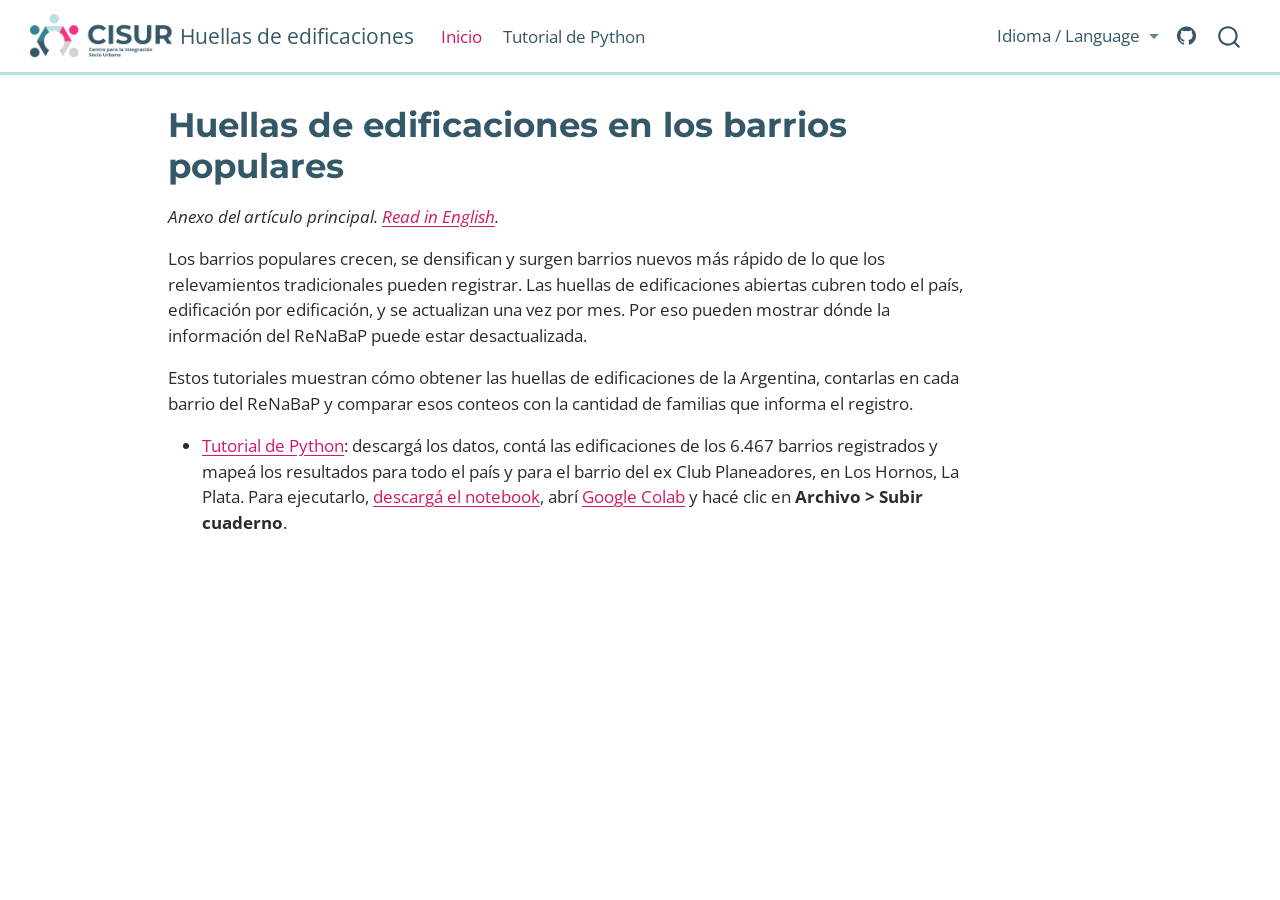
==== docs/index.html @ b21a4eb8 "Sitio de Quarto y tutoriales de huellas de edificaciones Anexo de CISUR sobre huellas de edificacion" ====
<!DOCTYPE html>
<html xmlns="http://www.w3.org/1999/xhtml" lang="es" xml:lang="es"><head>

<meta charset="utf-8">
<meta name="generator" content="quarto-1.11.9">

<meta name="viewport" content="width=device-width, initial-scale=1.0, user-scalable=yes">


<title>Huellas de edificaciones en los barrios populares – Huellas de edificaciones</title>
<style>
/* Default styles provided by pandoc.
** See https://pandoc.org/MANUAL.html#variables-for-html for config info.
*/
span.smallcaps{font-variant: small-caps;}
div.columns{display: flex; gap: 1.5em;}
div.column{flex: auto;}
@media screen {
div.columns{gap: min(4vw, 1.5em);}
div.column{overflow-x: auto;}
}
div.hanging-indent{margin-left: 1.5em; text-indent: -1.5em;}
ul.task-list{list-style: none;}
ul.task-list li input[type="checkbox"] {
  width: 0.8em;
  margin: 0 0.8em 0.2em -1em; /* quarto-specific, see https://github.com/quarto-dev/quarto-cli/issues/4556 */ 
  vertical-align: middle;
}
</style>


<script src="site_libs/quarto-nav/quarto-nav.js"></script>
<script src="site_libs/quarto-nav/headroom.min.js"></script>
<script src="site_libs/clipboard/clipboard.min.js"></script>
<script src="site_libs/quarto-search/autocomplete.umd.js"></script>
<script src="site_libs/quarto-search/fuse.min.js"></script>
<script src="site_libs/quarto-search/quarto-search.js"></script>
<meta name="quarto:offset" content="./">
<link href="./images/cisur_icon.png" rel="icon" type="image/png">
<script src="site_libs/quarto-html/quarto.js" type="module"></script>
<script src="site_libs/quarto-html/tabsets/tabsets.js" type="module"></script>
<script src="site_libs/quarto-html/scrollable-regions/scrollable-regions.js" type="module"></script>
<script src="site_libs/quarto-html/popper.min.js"></script>
<script src="site_libs/quarto-html/tippy.umd.min.js"></script>
<script src="site_libs/quarto-html/anchor.min.js"></script>
<link href="site_libs/quarto-html/tippy.css" rel="stylesheet">
<link href="site_libs/quarto-html/quarto-syntax-highlighting-63b5708e65d6cd79cd7618c58d0c21e7.css" rel="stylesheet" class="quarto-color-scheme" id="quarto-text-highlighting-styles">
<link href="site_libs/quarto-html/quarto-syntax-highlighting-dark-447e42e69aaa9833c0ba1b986f430b20.css" rel="stylesheet" class="quarto-color-scheme quarto-color-alternate" id="quarto-text-highlighting-styles">
<link href="site_libs/quarto-html/quarto-syntax-highlighting-63b5708e65d6cd79cd7618c58d0c21e7.css" rel="stylesheet" class="quarto-color-scheme-extra" id="quarto-text-highlighting-styles">
<script src="site_libs/bootstrap/bootstrap.min.js"></script>
<link href="site_libs/bootstrap/bootstrap-icons.css" rel="stylesheet">
<link href="site_libs/bootstrap/bootstrap-0324e0d6f0144588dc08e59ac7c37b98.min.css" rel="stylesheet" append-hash="true" class="quarto-color-scheme" id="quarto-bootstrap" data-mode="light">
<link href="site_libs/bootstrap/bootstrap-dark-6e7bf257061edb50d8eca5d90745fdfb.min.css" rel="stylesheet" append-hash="true" class="quarto-color-scheme quarto-color-alternate" id="quarto-bootstrap" data-mode="light">
<link href="site_libs/bootstrap/bootstrap-0324e0d6f0144588dc08e59ac7c37b98.min.css" rel="stylesheet" append-hash="true" class="quarto-color-scheme-extra" id="quarto-bootstrap" data-mode="light">
<script id="quarto-search-options" type="application/json">{
  "location": "navbar",
  "copy-button": false,
  "collapse-after": 3,
  "panel-placement": "end",
  "type": "overlay",
  "limit": 50,
  "keyboard-shortcut": [
    "f",
    "/",
    "s"
  ],
  "show-item-context": false,
  "language": {
    "search-no-results-text": "No se han encontrado resultados",
    "search-matching-documents-text": "documentos encontrados",
    "search-copy-link-title": "Copiar el enlace en la búsqueda",
    "search-hide-matches-text": "Ocultar resultados adicionales",
    "search-more-match-text": "resultado adicional en este documento",
    "search-more-matches-text": "resultados adicionales en este documento",
    "search-clear-button-title": "Borrar",
    "search-text-placeholder": "",
    "search-detached-cancel-button-title": "Cancelar",
    "search-submit-button-title": "Enviar",
    "search-label": "Buscar"
  }
}</script>


</head>

<body class="nav-fixed quarto-light"><a id="quarto-skip-link" class="visually-hidden-focusable" href="#quarto-document-content">Saltar al contenido principal</a>

<div id="quarto-search-results"></div>
  <header id="quarto-header" class="headroom fixed-top">
    <nav class="navbar navbar-expand-lg " data-bs-theme="dark" aria-label="Sitio web">
      <div class="navbar-container container-fluid">
      <div class="navbar-brand-container mx-auto">
    <a href="./index.html" class="navbar-brand navbar-brand-logo">
    <img src="./images/cisur_logo.png" alt="CISUR, Centro para la Integración Socio Urbana" class="navbar-logo light-content">
    <img src="./images/cisur_logo.png" alt="CISUR, Centro para la Integración Socio Urbana" class="navbar-logo dark-content">
    </a>
    <a class="navbar-brand" href="./index.html">
    <span class="navbar-title">Huellas de edificaciones</span>
    </a>
  </div>
          <button class="navbar-toggler" type="button" data-bs-toggle="collapse" data-bs-target="#navbarCollapse" aria-controls="navbarCollapse" aria-expanded="false" aria-label="Navegación de palanca" onclick="if (window.quartoToggleHeadroom) { window.quartoToggleHeadroom(); }">
  <span class="navbar-toggler-icon"></span>
</button>
          <div class="collapse navbar-collapse" id="navbarCollapse">
            <ul class="navbar-nav navbar-nav-scroll me-auto">
  <li class="nav-item">
    <a class="nav-link active" href="./index.html" aria-current="page"> 
<span class="menu-text">Inicio</span></a>
  </li>  
  <li class="nav-item">
    <a class="nav-link" href="./tutorial_python_es.html"> 
<span class="menu-text">Tutorial de Python</span></a>
  </li>  
</ul>
            <ul class="navbar-nav navbar-nav-scroll ms-auto">
  <li class="nav-item dropdown ">
    <a class="nav-link dropdown-toggle" href="#" id="nav-menu-idioma--language" role="link" data-bs-toggle="dropdown" aria-expanded="false">
 <span class="menu-text">Idioma / Language</span>
    </a>
    <ul class="dropdown-menu dropdown-menu-end" aria-labelledby="nav-menu-idioma--language">    
        <li>
    <a class="dropdown-item" href="./index.html">
 <span class="dropdown-text">Español</span></a>
  </li>  
        <li>
    <a class="dropdown-item" href="./index_en.html">
 <span class="dropdown-text">English</span></a>
  </li>  
    </ul>
  </li>
  <li class="nav-item compact">
    <a class="nav-link" href="https://github.com/nlebovits/huellas-barrios-populares"> <i class="bi bi-github" role="img" aria-label="GitHub">
</i> 
<span class="menu-text"></span></a>
  </li>  
</ul>
          </div> <!-- /navcollapse -->
            <div class="quarto-navbar-tools">
</div>
            <div id="quarto-search" class="" title="Buscar"></div>
      </div> <!-- /container-fluid -->
    </nav>
</header>
<!-- content -->
<div id="quarto-content" class="quarto-container page-columns page-rows-contents page-layout-article page-navbar">
<!-- sidebar -->
<!-- margin-sidebar -->
    <div id="quarto-margin-sidebar" class="sidebar margin-sidebar zindex-bottom">
        
    </div>
<!-- main -->
<main class="content" id="quarto-document-content" tabindex="-1">

<header id="title-block-header" class="quarto-title-block default">
<div class="quarto-title">
<h1 class="title">Huellas de edificaciones en los barrios populares</h1>
</div>



<div class="quarto-title-meta">

    
  
    
  </div>
  


</header>


<p><em>Anexo del artículo principal. <a href="./index_en.html">Read in English</a>.</em></p>
<p>Los barrios populares crecen, se densifican y surgen barrios nuevos más rápido de lo que los relevamientos tradicionales pueden registrar. Las huellas de edificaciones abiertas cubren todo el país, edificación por edificación, y se actualizan una vez por mes. Por eso pueden mostrar dónde la información del ReNaBaP puede estar desactualizada.</p>
<p>Estos tutoriales muestran cómo obtener las huellas de edificaciones de la Argentina, contarlas en cada barrio del ReNaBaP y comparar esos conteos con la cantidad de familias que informa el registro.</p>
<ul>
<li><a href="./tutorial_python_es.html">Tutorial de Python</a>: descargá los datos, contá las edificaciones de los 6.467 barrios registrados y mapeá los resultados para todo el país y para el barrio del ex Club Planeadores, en Los Hornos, La Plata. Para ejecutarlo, <a href="./tutorial_python_es.ipynb" download="tutorial_python_es.ipynb">descargá el notebook</a>, abrí <a href="https://colab.research.google.com/">Google Colab</a> y hacé clic en <strong>Archivo &gt; Subir cuaderno</strong>.</li>
</ul>



</main> <!-- /main -->
<script id="quarto-html-after-body" type="application/javascript">
  window.document.addEventListener("DOMContentLoaded", function (event) {
    const icon = "";
    const anchorJS = new window.AnchorJS();
    anchorJS.options = {
      placement: 'right',
      icon: icon
    };
    anchorJS.add('.anchored');
    const isCodeAnnotation = (el) => {
      for (const clz of el.classList) {
        if (clz.startsWith('code-annotation-')) {                     
          return true;
        }
      }
      return false;
    }
    const onCopySuccess = function(e) {
      // button target
      const button = e.trigger;
      // don't keep focus
      button.blur();
      // flash "checked"
      button.classList.add('code-copy-button-checked');
      var currentTitle = button.getAttribute("title");
      button.setAttribute("title", "Copiado");
      let tooltip;
      if (window.bootstrap) {
        button.setAttribute("data-bs-toggle", "tooltip");
        button.setAttribute("data-bs-placement", "left");
        button.setAttribute("data-bs-title", "Copiado");
        tooltip = new bootstrap.Tooltip(button, 
          { trigger: "manual", 
            customClass: "code-copy-button-tooltip",
            offset: [0, -8]});
        tooltip.show();    
      }
      setTimeout(function() {
        if (tooltip) {
          tooltip.hide();
          button.removeAttribute("data-bs-title");
          button.removeAttribute("data-bs-toggle");
          button.removeAttribute("data-bs-placement");
        }
        button.setAttribute("title", currentTitle);
        button.classList.remove('code-copy-button-checked');
      }, 1000);
      // clear code selection
      e.clearSelection();
    }
    const getTextToCopy = function(trigger) {
      const outerScaffold = trigger.parentElement.cloneNode(true);
      const codeEl = outerScaffold.querySelector('code');
      for (const childEl of codeEl.children) {
        if (isCodeAnnotation(childEl)) {
          childEl.remove();
        }
      }
      return codeEl.innerText;
    }
    const clipboard = new window.ClipboardJS('.code-copy-button:not([data-in-quarto-modal])', {
      text: getTextToCopy
    });
    clipboard.on('success', onCopySuccess);
    if (window.document.getElementById('quarto-embedded-source-code-modal')) {
      const clipboardModal = new window.ClipboardJS('.code-copy-button[data-in-quarto-modal]', {
        text: getTextToCopy,
        container: window.document.getElementById('quarto-embedded-source-code-modal')
      });
      clipboardModal.on('success', onCopySuccess);
    }
      var localhostRegex = new RegExp(/^(?:http|https):\/\/localhost\:?[0-9]*\//);
      var mailtoRegex = new RegExp(/^mailto:/);
        var filterRegex = new RegExp("https:\/\/nlebovits\.github\.io\/huellas-barrios-populares\/");
      var isInternal = (href) => {
          return filterRegex.test(href) || localhostRegex.test(href) || mailtoRegex.test(href);
      }
      // Inspect non-navigation links and adorn them if external
      window.quartoDecorateExternalLinks = function (root) {
     var links = (root || window.document).querySelectorAll('a[href]:not(.nav-link):not(.navbar-brand):not(.toc-action):not(.sidebar-link):not(.sidebar-item-toggle):not(.pagination-link):not(.no-external):not([aria-hidden]):not(.dropdown-item):not(.quarto-navigation-tool):not(.about-link)');
      for (var i=0; i<links.length; i++) {
        const link = links[i];
        if (!isInternal(link.href)) {
          // undo the damage that might have been done by quarto-nav.js in the case of
          // links that we want to consider external
          if (link.dataset.originalHref !== undefined) {
            link.href = link.dataset.originalHref;
          }
          if (!link.classList.contains('no-external-icon')) {
          }
        }
      }
      };
      window.quartoDecorateExternalLinks(window.document);
    // Esc closes the popup (WCAG 1.4.13) and focus leaving both trigger and
    // popup closes it (WCAG 2.4.11); tippy handles neither for interactive popups.
    const hideOnEscAndFocusOut = {
      name: 'hideOnEscAndFocusOut',
      defaultValue: true,
      fn(instance) {
        const dismiss = () => {
          // A show scheduled by the trigger delay would otherwise reopen it
          instance.clearDelayTimeouts();
          instance.hide();
        };
        const onKeyDown = (event) => {
          if (event.key !== 'Escape') {
            return;
          }
          // Keep Esc from also reaching page handlers (e.g. reveal.js overview),
          // except an open reveal.js slide menu, which Esc should close too.
          // The menu handles keys only when its keyboard option is on.
          const menuHandlesEsc = window.Reveal?.getPlugin?.('menu')?.isOpen() &&
            window.Reveal.getConfig().menu?.keyboard !== false;
          if (!menuHandlesEsc) {
            event.stopPropagation();
          }
          if (instance.popper.contains(window.document.activeElement)) {
            // Disabled while refocusing so the focus trigger does not reopen it
            instance.disable();
            instance.reference.focus();
            instance.enable();
          }
          dismiss();
        };
        const onFocusOut = (event) => {
          const target = event.relatedTarget;
          if (target && !instance.reference.contains(target) &&
              !instance.popper.contains(target)) {
            dismiss();
          }
        };
        // On the trigger too: a click trigger (code-annotations: select) has no
        // blur handling. Attached for the instance's lifetime so leaving the
        // trigger also cancels a show still pending on the trigger delay.
        instance.reference.addEventListener('focusout', onFocusOut);
        return {
          onShow() {
            window.document.addEventListener('keydown', onKeyDown, true);
            instance.popper.addEventListener('focusout', onFocusOut);
          },
          onHide() {
            window.document.removeEventListener('keydown', onKeyDown, true);
            instance.popper.removeEventListener('focusout', onFocusOut);
          },
          onDestroy() {
            instance.reference.removeEventListener('focusout', onFocusOut);
          },
        };
      },
    };
    function tippyHover(el, contentFn, onTriggerFn, onUntriggerFn) {
      const config = {
        allowHTML: true,
        maxWidth: 500,
        delay: 100,
        arrow: false,
        appendTo: function(el) {
            return el.parentElement;
        },
        interactive: true,
        interactiveBorder: 10,
        theme: 'quarto',
        placement: 'bottom-start',
        plugins: [hideOnEscAndFocusOut],
      };
      if (contentFn) {
        config.content = contentFn;
      }
      if (onTriggerFn) {
        config.onTrigger = onTriggerFn;
      }
      if (onUntriggerFn) {
        config.onUntrigger = onUntriggerFn;
      }
      window.tippy(el, config); 
    }
    const noterefs = window.document.querySelectorAll('a[role="doc-noteref"]');
    for (var i=0; i<noterefs.length; i++) {
      const ref = noterefs[i];
      tippyHover(ref, function() {
        // use id or data attribute instead here
        let href = ref.getAttribute('data-footnote-href') || ref.getAttribute('href');
        try { href = new URL(href).hash; } catch {}
        const id = href.replace(/^#\/?/, "");
        const note = window.document.getElementById(id);
        if (note) {
          return note.innerHTML;
        } else {
          return "";
        }
      });
    }
    const xrefs = window.document.querySelectorAll('a.quarto-xref');
    const processXRef = (id, note) => {
      // Strip column container classes
      const stripColumnClz = (el) => {
        el.classList.remove("page-full", "page-columns");
        if (el.children) {
          for (const child of el.children) {
            stripColumnClz(child);
          }
        }
      }
      stripColumnClz(note)
      if (id === null || id.startsWith('sec-')) {
        // Special case sections, only their first couple elements
        const container = document.createElement("div");
        if (note.children && note.children.length > 2) {
          container.appendChild(note.children[0].cloneNode(true));
          for (let i = 1; i < note.children.length; i++) {
            const child = note.children[i];
            if (child.tagName === "P" && child.innerText === "") {
              continue;
            } else {
              container.appendChild(child.cloneNode(true));
              break;
            }
          }
          if (window.Quarto?.typesetMath) {
            window.Quarto.typesetMath(container);
          }
          return container.innerHTML
        } else {
          if (window.Quarto?.typesetMath) {
            window.Quarto.typesetMath(note);
          }
          return note.innerHTML;
        }
      } else {
        // Remove any anchor links if they are present
        const anchorLink = note.querySelector('a.anchorjs-link');
        if (anchorLink) {
          anchorLink.remove();
        }
        if (window.Quarto?.typesetMath) {
          window.Quarto.typesetMath(note);
        }
        if (note.classList.contains("callout")) {
          return note.outerHTML;
        } else {
          return note.innerHTML;
        }
      }
    }
    for (var i=0; i<xrefs.length; i++) {
      const xref = xrefs[i];
      tippyHover(xref, undefined, function(instance) {
        instance.disable();
        let url = xref.getAttribute('href');
        let hash = undefined; 
        if (url.startsWith('#')) {
          hash = url;
        } else {
          try { hash = new URL(url).hash; } catch {}
        }
        if (hash) {
          const id = hash.replace(/^#\/?/, "");
          const note = window.document.getElementById(id);
          if (note !== null) {
            try {
              const html = processXRef(id, note.cloneNode(true));
              instance.setContent(html);
            } finally {
              instance.enable();
              instance.show();
            }
          } else {
            // See if we can fetch this
            fetch(url.split('#')[0])
            .then(res => res.text())
            .then(html => {
              const parser = new DOMParser();
              const htmlDoc = parser.parseFromString(html, "text/html");
              const note = htmlDoc.getElementById(id);
              if (note !== null) {
                const html = processXRef(id, note);
                instance.setContent(html);
              } 
            }).finally(() => {
              instance.enable();
              instance.show();
            });
          }
        } else {
          // See if we can fetch a full url (with no hash to target)
          // This is a special case and we should probably do some content thinning / targeting
          fetch(url)
          .then(res => res.text())
          .then(html => {
            const parser = new DOMParser();
            const htmlDoc = parser.parseFromString(html, "text/html");
            const note = htmlDoc.querySelector('main.content');
            if (note !== null) {
              // This should only happen for chapter cross references
              // (since there is no id in the URL)
              // remove the first header
              if (note.children.length > 0 && note.children[0].tagName === "HEADER") {
                note.children[0].remove();
              }
              const html = processXRef(null, note);
              instance.setContent(html);
            } 
          }).finally(() => {
            instance.enable();
            instance.show();
          });
        }
      }, function(instance) {
      });
    }
        let selectedAnnoteEl;
        const selectorForAnnotation = ( cell, annotation) => {
          let cellAttr = 'data-code-cell="' + cell + '"';
          let lineAttr = 'data-code-annotation="' +  annotation + '"';
          const selector = 'span[' + cellAttr + '][' + lineAttr + ']';
          return selector;
        }
        const selectCodeLines = (annoteEl) => {
          const doc = window.document;
          const targetCell = annoteEl.getAttribute("data-target-cell");
          const targetAnnotation = annoteEl.getAttribute("data-target-annotation");
          const annoteSpan = window.document.querySelector(selectorForAnnotation(targetCell, targetAnnotation));
          const lines = annoteSpan.getAttribute("data-code-lines").split(",");
          const lineIds = lines.map((line) => {
            return targetCell + "-" + line;
          })
          // Each band is positioned against its own containing block, which is
          // not the offsetParent of the lines, so place it from client rects.
          const placeBand = (band, firstEl, lastEl, codeBlock) => {
            const container = band.offsetParent;
            if (container === null) {
              return;
            }
            const containerRect = container.getBoundingClientRect();
            // Reveal.js scales slides with a transform, so convert client
            // pixels back to the CSS pixels of the container.
            const scale = containerRect.height / container.offsetHeight || 1;
            const firstRect = firstEl.getBoundingClientRect();
            const lastRect = lastEl.getBoundingClientRect();
            const top = (firstRect.top - containerRect.top) / scale - container.clientTop + container.scrollTop;
            const height = (lastRect.bottom - firstRect.top) / scale;
            band.style.top = top - 2 + "px";
            band.style.height = height + 4 + "px";
            if (codeBlock) {
              // Without the copy button wrapper, the containing block is wider
              // than the code block, so span the code block explicitly.
              const blockRect = codeBlock.getBoundingClientRect();
              band.style.left = (blockRect.left - containerRect.left) / scale - container.clientLeft + container.scrollLeft + "px";
              band.style.width = blockRect.width / scale + "px";
            }
          };
          if (lineIds.length > 0) {
            const el = window.document.getElementById(lineIds[0]);
            const lastEl = window.document.getElementById(lineIds[lineIds.length - 1]);
            const parent = el.parentElement.parentElement;
            // cook up a div (if necessary) and position it
            let div = window.document.getElementById("code-annotation-line-highlight");
            if (div === null) {
              div = window.document.createElement("div");
              div.setAttribute("id", "code-annotation-line-highlight");
              div.style.position = 'absolute';
              parent.appendChild(div);
            }
            placeBand(div, el, lastEl, parent.closest("div.sourceCode") || parent);
            let gutterDiv = window.document.getElementById("code-annotation-line-highlight-gutter");
            if (gutterDiv === null) {
              gutterDiv = window.document.createElement("div");
              gutterDiv.setAttribute("id", "code-annotation-line-highlight-gutter");
              gutterDiv.style.position = 'absolute';
              const codeCell = window.document.getElementById(targetCell);
              const gutter = codeCell.querySelector('.code-annotation-gutter');
              gutter.appendChild(gutterDiv);
            }
            placeBand(gutterDiv, el, lastEl);
            selectedAnnoteEl = annoteEl;
          }
        };
        const unselectCodeLines = () => {
          const elementsIds = ["code-annotation-line-highlight", "code-annotation-line-highlight-gutter"];
          elementsIds.forEach((elId) => {
            const div = window.document.getElementById(elId);
            if (div) {
              div.remove();
            }
          });
          selectedAnnoteEl = undefined;
        };
          // Handle positioning of the toggle
      window.addEventListener(
        "resize",
        throttle(() => {
          elRect = undefined;
          if (selectedAnnoteEl) {
            selectCodeLines(selectedAnnoteEl);
          }
        }, 10)
      );
      function throttle(fn, ms) {
      let throttle = false;
      let timer;
        return (...args) => {
          if(!throttle) { // first call gets through
              fn.apply(this, args);
              throttle = true;
          } else { // all the others get throttled
              if(timer) clearTimeout(timer); // cancel #2
              timer = setTimeout(() => {
                fn.apply(this, args);
                timer = throttle = false;
              }, ms);
          }
        };
      }
        // Attach click handler to the DT
        const annoteDls = window.document.querySelectorAll('dt[data-target-cell]');
        for (const annoteDlNode of annoteDls) {
          annoteDlNode.addEventListener('click', (event) => {
            const clickedEl = event.target;
            if (clickedEl !== selectedAnnoteEl) {
              unselectCodeLines();
              const activeEl = window.document.querySelector('dt[data-target-cell].code-annotation-active');
              if (activeEl) {
                activeEl.classList.remove('code-annotation-active');
              }
              selectCodeLines(clickedEl);
              clickedEl.classList.add('code-annotation-active');
            } else {
              // Unselect the line
              unselectCodeLines();
              clickedEl.classList.remove('code-annotation-active');
            }
          });
        }
    const findCites = (el) => {
      const parentEl = el.parentElement;
      if (parentEl) {
        const cites = parentEl.dataset.cites;
        if (cites) {
          return {
            el,
            cites: cites.split(' ')
          };
        } else {
          return findCites(el.parentElement)
        }
      } else {
        return undefined;
      }
    };
    var bibliorefs = window.document.querySelectorAll('a[role="doc-biblioref"]');
    for (var i=0; i<bibliorefs.length; i++) {
      const ref = bibliorefs[i];
      const citeInfo = findCites(ref);
      if (citeInfo) {
        tippyHover(citeInfo.el, function() {
          var popup = window.document.createElement('div');
          citeInfo.cites.forEach(function(cite) {
            var citeDiv = window.document.createElement('div');
            citeDiv.classList.add('hanging-indent');
            citeDiv.classList.add('csl-entry');
            var biblioDiv = window.document.getElementById('ref-' + cite);
            if (biblioDiv) {
              citeDiv.innerHTML = biblioDiv.innerHTML;
            }
            popup.appendChild(citeDiv);
          });
          return popup.innerHTML;
        });
      }
    }
  });
  </script>
  <script type="application/javascript">
  window.quartoScrollableRegionsLabels = {"code":"Código desplazable","output":"Salida desplazable"};
  </script>
</div> <!-- /content -->




</body></html>
---- docs/site_libs/quarto-html/tippy.css ----
.tippy-box[data-animation=fade][data-state=hidden]{opacity:0}[data-tippy-root]{max-width:calc(100vw - 10px)}.tippy-box{position:relative;background-color:#333;color:#fff;border-radius:4px;font-size:14px;line-height:1.4;white-space:normal;outline:0;transition-property:transform,visibility,opacity}.tippy-box[data-placement^=top]>.tippy-arrow{bottom:0}.tippy-box[data-placement^=top]>.tippy-arrow:before{bottom:-7px;left:0;border-width:8px 8px 0;border-top-color:initial;transform-origin:center top}.tippy-box[data-placement^=bottom]>.tippy-arrow{top:0}.tippy-box[data-placement^=bottom]>.tippy-arrow:before{top:-7px;left:0;border-width:0 8px 8px;border-bottom-color:initial;transform-origin:center bottom}.tippy-box[data-placement^=left]>.tippy-arrow{right:0}.tippy-box[data-placement^=left]>.tippy-arrow:before{border-width:8px 0 8px 8px;border-left-color:initial;right:-7px;transform-origin:center left}.tippy-box[data-placement^=right]>.tippy-arrow{left:0}.tippy-box[data-placement^=right]>.tippy-arrow:before{left:-7px;border-width:8px 8px 8px 0;border-right-color:initial;transform-origin:center right}.tippy-box[data-inertia][data-state=visible]{transition-timing-function:cubic-bezier(.54,1.5,.38,1.11)}.tippy-arrow{width:16px;height:16px;color:#333}.tippy-arrow:before{content:"";position:absolute;border-color:transparent;border-style:solid}.tippy-content{position:relative;padding:5px 9px;z-index:1}
---- docs/site_libs/quarto-html/quarto-syntax-highlighting-63b5708e65d6cd79cd7618c58d0c21e7.css ----
/* quarto syntax highlight colors */
:root {
  --quarto-hl-ot-color: #003B4F;
  --quarto-hl-at-color: #657422;
  --quarto-hl-ss-color: #20794D;
  --quarto-hl-an-color: #5E5E5E;
  --quarto-hl-fu-color: #4758AB;
  --quarto-hl-st-color: #20794D;
  --quarto-hl-cf-color: #003B4F;
  --quarto-hl-op-color: #5E5E5E;
  --quarto-hl-er-color: #AD0000;
  --quarto-hl-bn-color: #AD0000;
  --quarto-hl-al-color: #AD0000;
  --quarto-hl-va-color: #111111;
  --quarto-hl-bu-color: inherit;
  --quarto-hl-ex-color: inherit;
  --quarto-hl-pp-color: #AD0000;
  --quarto-hl-in-color: #5E5E5E;
  --quarto-hl-vs-color: #20794D;
  --quarto-hl-wa-color: #5E5E5E;
  --quarto-hl-do-color: #5E5E5E;
  --quarto-hl-im-color: #00769E;
  --quarto-hl-ch-color: #20794D;
  --quarto-hl-dt-color: #AD0000;
  --quarto-hl-fl-color: #AD0000;
  --quarto-hl-co-color: #5E5E5E;
  --quarto-hl-cv-color: #5E5E5E;
  --quarto-hl-cn-color: #8f5902;
  --quarto-hl-sc-color: #5E5E5E;
  --quarto-hl-dv-color: #AD0000;
  --quarto-hl-kw-color: #003B4F;
}

/* other quarto variables */
:root {
  --quarto-font-monospace: SFMono-Regular, Menlo, Monaco, Consolas, "Liberation Mono", "Courier New", monospace;
}

/* syntax highlight based on Pandoc's rules */
pre > code.sourceCode > span {
  color: #003B4F;
}

code.sourceCode > span {
  color: #003B4F;
}

div.sourceCode,
div.sourceCode pre.sourceCode {
  color: #003B4F;
}

/* Normal */
code span {
  color: #003B4F;
}

/* Alert */
code span.al {
  color: #AD0000;
  font-style: inherit;
}

/* Annotation */
code span.an {
  color: #5E5E5E;
  font-style: inherit;
}

/* Attribute */
code span.at {
  color: #657422;
  font-style: inherit;
}

/* BaseN */
code span.bn {
  color: #AD0000;
  font-style: inherit;
}

/* BuiltIn */
code span.bu {
  font-style: inherit;
}

/* ControlFlow */
code span.cf {
  color: #003B4F;
  font-weight: bold;
  font-style: inherit;
}

/* Char */
code span.ch {
  color: #20794D;
  font-style: inherit;
}

/* Constant */
code span.cn {
  color: #8f5902;
  font-style: inherit;
}

/* Comment */
code span.co {
  color: #5E5E5E;
  font-style: inherit;
}

/* CommentVar */
code span.cv {
  color: #5E5E5E;
  font-style: italic;
}

/* Documentation */
code span.do {
  color: #5E5E5E;
  font-style: italic;
}

/* DataType */
code span.dt {
  color: #AD0000;
  font-style: inherit;
}

/* DecVal */
code span.dv {
  color: #AD0000;
  font-style: inherit;
}

/* Error */
code span.er {
  color: #AD0000;
  font-style: inherit;
}

/* Extension */
code span.ex {
  font-style: inherit;
}

/* Float */
code span.fl {
  color: #AD0000;
  font-style: inherit;
}

/* Function */
code span.fu {
  color: #4758AB;
  font-style: inherit;
}

/* Import */
code span.im {
  color: #00769E;
  font-style: inherit;
}

/* Information */
code span.in {
  color: #5E5E5E;
  font-style: inherit;
}

/* Keyword */
code span.kw {
  color: #003B4F;
  font-weight: bold;
  font-style: inherit;
}

/* Operator */
code span.op {
  color: #5E5E5E;
  font-style: inherit;
}

/* Other */
code span.ot {
  color: #003B4F;
  font-style: inherit;
}

/* Preprocessor */
code span.pp {
  color: #AD0000;
  font-style: inherit;
}

/* SpecialChar */
code span.sc {
  color: #5E5E5E;
  font-style: inherit;
}

/* SpecialString */
code span.ss {
  color: #20794D;
  font-style: inherit;
}

/* String */
code span.st {
  color: #20794D;
  font-style: inherit;
}

/* Variable */
code span.va {
  color: #111111;
  font-style: inherit;
}

/* VerbatimString */
code span.vs {
  color: #20794D;
  font-style: inherit;
}

/* Warning */
code span.wa {
  color: #5E5E5E;
  font-style: italic;
}

.prevent-inlining {
  content: "</";
}

/*# sourceMappingURL=054cc16b9e9817627be6994582d2ffb5.css.map */
---- docs/site_libs/quarto-html/quarto-syntax-highlighting-dark-447e42e69aaa9833c0ba1b986f430b20.css ----
/* quarto syntax highlight colors */
:root {
  --quarto-hl-al-color: #f07178;
  --quarto-hl-an-color: #d4d0ab;
  --quarto-hl-at-color: #00e0e0;
  --quarto-hl-bn-color: #d4d0ab;
  --quarto-hl-bu-color: #abe338;
  --quarto-hl-ch-color: #abe338;
  --quarto-hl-co-color: #f8f8f2;
  --quarto-hl-cv-color: #ffd700;
  --quarto-hl-cn-color: #ffd700;
  --quarto-hl-cf-color: #ffa07a;
  --quarto-hl-dt-color: #ffa07a;
  --quarto-hl-dv-color: #d4d0ab;
  --quarto-hl-do-color: #f8f8f2;
  --quarto-hl-er-color: #f07178;
  --quarto-hl-ex-color: #00e0e0;
  --quarto-hl-fl-color: #d4d0ab;
  --quarto-hl-fu-color: #ffa07a;
  --quarto-hl-im-color: #abe338;
  --quarto-hl-in-color: #d4d0ab;
  --quarto-hl-kw-color: #ffa07a;
  --quarto-hl-op-color: #ffa07a;
  --quarto-hl-ot-color: #00e0e0;
  --quarto-hl-pp-color: #dcc6e0;
  --quarto-hl-re-color: #00e0e0;
  --quarto-hl-sc-color: #abe338;
  --quarto-hl-ss-color: #abe338;
  --quarto-hl-st-color: #abe338;
  --quarto-hl-va-color: #00e0e0;
  --quarto-hl-vs-color: #abe338;
  --quarto-hl-wa-color: #dcc6e0;
}

/* other quarto variables */
:root {
  --quarto-font-monospace: SFMono-Regular, Menlo, Monaco, Consolas, "Liberation Mono", "Courier New", monospace;
}

/* syntax highlight based on Pandoc's rules */
pre > code.sourceCode > span {
  color: #f8f8f2;
}

code.sourceCode > span {
  color: #f8f8f2;
}

div.sourceCode,
div.sourceCode pre.sourceCode {
  color: #f8f8f2;
}

/* Normal */
code span {
  color: #f8f8f2;
}

/* Alert */
code span.al {
  color: #f07178;
}

/* Annotation */
code span.an {
  color: #d4d0ab;
}

/* Attribute */
code span.at {
  color: #00e0e0;
}

/* BaseN */
code span.bn {
  color: #d4d0ab;
}

/* BuiltIn */
code span.bu {
  color: #abe338;
}

/* ControlFlow */
code span.cf {
  font-weight: bold;
  color: #ffa07a;
}

/* Char */
code span.ch {
  color: #abe338;
}

/* Constant */
code span.cn {
  color: #ffd700;
}

/* Comment */
code span.co {
  font-style: italic;
  color: #f8f8f2;
}

/* CommentVar */
code span.cv {
  color: #ffd700;
}

/* Documentation */
code span.do {
  color: #f8f8f2;
}

/* DataType */
code span.dt {
  color: #ffa07a;
}

/* DecVal */
code span.dv {
  color: #d4d0ab;
}

/* Error */
code span.er {
  color: #f07178;
  text-decoration: underline;
}

/* Extension */
code span.ex {
  font-weight: bold;
  color: #00e0e0;
}

/* Float */
code span.fl {
  color: #d4d0ab;
}

/* Function */
code span.fu {
  color: #ffa07a;
}

/* Import */
code span.im {
  color: #abe338;
}

/* Information */
code span.in {
  color: #d4d0ab;
}

/* Keyword */
code span.kw {
  font-weight: bold;
  color: #ffa07a;
}

/* Operator */
code span.op {
  color: #ffa07a;
}

/* Other */
code span.ot {
  color: #00e0e0;
}

/* Preprocessor */
code span.pp {
  color: #dcc6e0;
}

/* RegionMarker */
code span.re {
  background-color: #f8f8f2;
  color: #00e0e0;
}

/* SpecialChar */
code span.sc {
  color: #abe338;
}

/* SpecialString */
code span.ss {
  color: #abe338;
}

/* String */
code span.st {
  color: #abe338;
}

/* Variable */
code span.va {
  color: #00e0e0;
}

/* VerbatimString */
code span.vs {
  color: #abe338;
}

/* Warning */
code span.wa {
  color: #dcc6e0;
}

.prevent-inlining {
  content: "</";
}

/*# sourceMappingURL=be8e1111c2b710f7c3a4926ffa2967aa.css.map */
---- docs/site_libs/quarto-html/quarto-syntax-highlighting-63b5708e65d6cd79cd7618c58d0c21e7.css ----
/* quarto syntax highlight colors */
:root {
  --quarto-hl-ot-color: #003B4F;
  --quarto-hl-at-color: #657422;
  --quarto-hl-ss-color: #20794D;
  --quarto-hl-an-color: #5E5E5E;
  --quarto-hl-fu-color: #4758AB;
  --quarto-hl-st-color: #20794D;
  --quarto-hl-cf-color: #003B4F;
  --quarto-hl-op-color: #5E5E5E;
  --quarto-hl-er-color: #AD0000;
  --quarto-hl-bn-color: #AD0000;
  --quarto-hl-al-color: #AD0000;
  --quarto-hl-va-color: #111111;
  --quarto-hl-bu-color: inherit;
  --quarto-hl-ex-color: inherit;
  --quarto-hl-pp-color: #AD0000;
  --quarto-hl-in-color: #5E5E5E;
  --quarto-hl-vs-color: #20794D;
  --quarto-hl-wa-color: #5E5E5E;
  --quarto-hl-do-color: #5E5E5E;
  --quarto-hl-im-color: #00769E;
  --quarto-hl-ch-color: #20794D;
  --quarto-hl-dt-color: #AD0000;
  --quarto-hl-fl-color: #AD0000;
  --quarto-hl-co-color: #5E5E5E;
  --quarto-hl-cv-color: #5E5E5E;
  --quarto-hl-cn-color: #8f5902;
  --quarto-hl-sc-color: #5E5E5E;
  --quarto-hl-dv-color: #AD0000;
  --quarto-hl-kw-color: #003B4F;
}

/* other quarto variables */
:root {
  --quarto-font-monospace: SFMono-Regular, Menlo, Monaco, Consolas, "Liberation Mono", "Courier New", monospace;
}

/* syntax highlight based on Pandoc's rules */
pre > code.sourceCode > span {
  color: #003B4F;
}

code.sourceCode > span {
  color: #003B4F;
}

div.sourceCode,
div.sourceCode pre.sourceCode {
  color: #003B4F;
}

/* Normal */
code span {
  color: #003B4F;
}

/* Alert */
code span.al {
  color: #AD0000;
  font-style: inherit;
}

/* Annotation */
code span.an {
  color: #5E5E5E;
  font-style: inherit;
}

/* Attribute */
code span.at {
  color: #657422;
  font-style: inherit;
}

/* BaseN */
code span.bn {
  color: #AD0000;
  font-style: inherit;
}

/* BuiltIn */
code span.bu {
  font-style: inherit;
}

/* ControlFlow */
code span.cf {
  color: #003B4F;
  font-weight: bold;
  font-style: inherit;
}

/* Char */
code span.ch {
  color: #20794D;
  font-style: inherit;
}

/* Constant */
code span.cn {
  color: #8f5902;
  font-style: inherit;
}

/* Comment */
code span.co {
  color: #5E5E5E;
  font-style: inherit;
}

/* CommentVar */
code span.cv {
  color: #5E5E5E;
  font-style: italic;
}

/* Documentation */
code span.do {
  color: #5E5E5E;
  font-style: italic;
}

/* DataType */
code span.dt {
  color: #AD0000;
  font-style: inherit;
}

/* DecVal */
code span.dv {
  color: #AD0000;
  font-style: inherit;
}

/* Error */
code span.er {
  color: #AD0000;
  font-style: inherit;
}

/* Extension */
code span.ex {
  font-style: inherit;
}

/* Float */
code span.fl {
  color: #AD0000;
  font-style: inherit;
}

/* Function */
code span.fu {
  color: #4758AB;
  font-style: inherit;
}

/* Import */
code span.im {
  color: #00769E;
  font-style: inherit;
}

/* Information */
code span.in {
  color: #5E5E5E;
  font-style: inherit;
}

/* Keyword */
code span.kw {
  color: #003B4F;
  font-weight: bold;
  font-style: inherit;
}

/* Operator */
code span.op {
  color: #5E5E5E;
  font-style: inherit;
}

/* Other */
code span.ot {
  color: #003B4F;
  font-style: inherit;
}

/* Preprocessor */
code span.pp {
  color: #AD0000;
  font-style: inherit;
}

/* SpecialChar */
code span.sc {
  color: #5E5E5E;
  font-style: inherit;
}

/* SpecialString */
code span.ss {
  color: #20794D;
  font-style: inherit;
}

/* String */
code span.st {
  color: #20794D;
  font-style: inherit;
}

/* Variable */
code span.va {
  color: #111111;
  font-style: inherit;
}

/* VerbatimString */
code span.vs {
  color: #20794D;
  font-style: inherit;
}

/* Warning */
code span.wa {
  color: #5E5E5E;
  font-style: italic;
}

.prevent-inlining {
  content: "</";
}

/*# sourceMappingURL=054cc16b9e9817627be6994582d2ffb5.css.map */
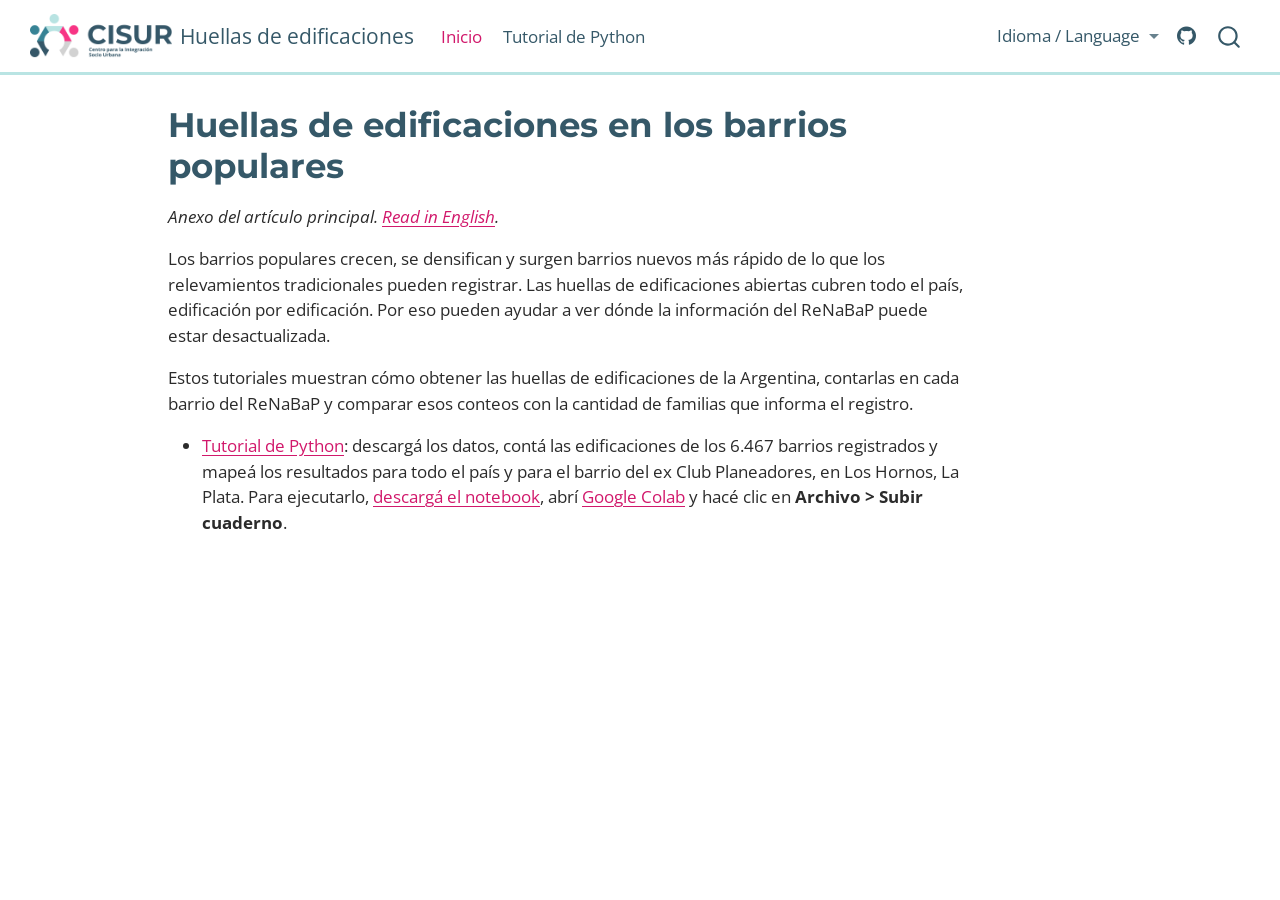
==== commit 17f3fb2b: "Usar solo las huellas de VIDA en los tutoriales Los dos tutoriales cuentan las huellas de edificacio" ====
--- a/docs/index.html
+++ b/docs/index.html
@@ -171,7 +171,7 @@
 
 
 <p><em>Anexo del artículo principal. <a href="./index_en.html">Read in English</a>.</em></p>
-<p>Los barrios populares crecen, se densifican y surgen barrios nuevos más rápido de lo que los relevamientos tradicionales pueden registrar. Las huellas de edificaciones abiertas cubren todo el país, edificación por edificación, y se actualizan una vez por mes. Por eso pueden mostrar dónde la información del ReNaBaP puede estar desactualizada.</p>
+<p>Los barrios populares crecen, se densifican y surgen barrios nuevos más rápido de lo que los relevamientos tradicionales pueden registrar. Las huellas de edificaciones abiertas cubren todo el país, edificación por edificación. Por eso pueden ayudar a ver dónde la información del ReNaBaP puede estar desactualizada.</p>
 <p>Estos tutoriales muestran cómo obtener las huellas de edificaciones de la Argentina, contarlas en cada barrio del ReNaBaP y comparar esos conteos con la cantidad de familias que informa el registro.</p>
 <ul>
 <li><a href="./tutorial_python_es.html">Tutorial de Python</a>: descargá los datos, contá las edificaciones de los 6.467 barrios registrados y mapeá los resultados para todo el país y para el barrio del ex Club Planeadores, en Los Hornos, La Plata. Para ejecutarlo, <a href="./tutorial_python_es.ipynb" download="tutorial_python_es.ipynb">descargá el notebook</a>, abrí <a href="https://colab.research.google.com/">Google Colab</a> y hacé clic en <strong>Archivo &gt; Subir cuaderno</strong>.</li>
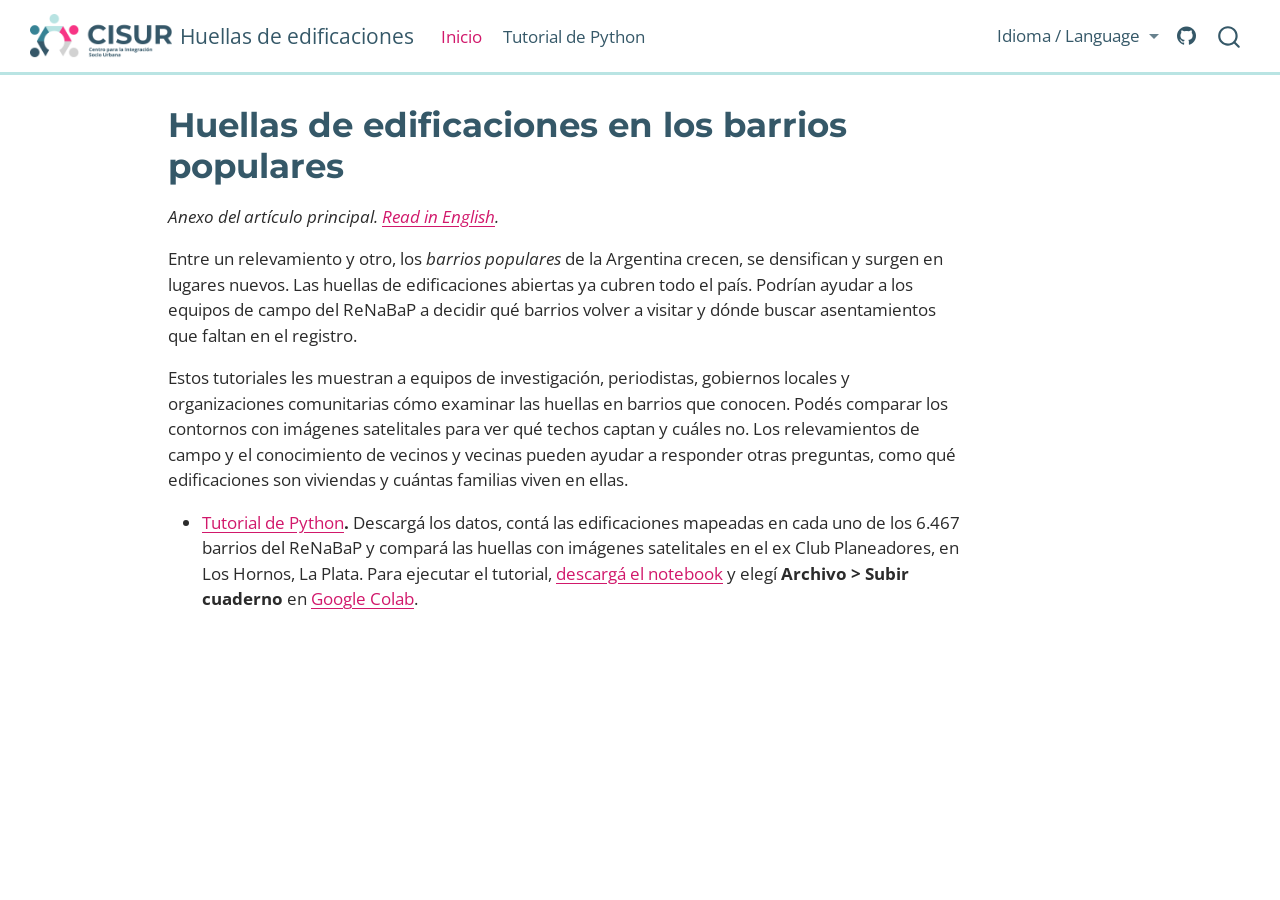
==== commit 375d3f2e: "Reescribir los tutoriales y las páginas de inicio Los tutoriales en español y en inglés usan el text" ====
--- a/docs/index.html
+++ b/docs/index.html
@@ -171,10 +171,10 @@
 
 
 <p><em>Anexo del artículo principal. <a href="./index_en.html">Read in English</a>.</em></p>
-<p>Los barrios populares crecen, se densifican y surgen barrios nuevos más rápido de lo que los relevamientos tradicionales pueden registrar. Las huellas de edificaciones abiertas cubren todo el país, edificación por edificación. Por eso pueden ayudar a ver dónde la información del ReNaBaP puede estar desactualizada.</p>
-<p>Estos tutoriales muestran cómo obtener las huellas de edificaciones de la Argentina, contarlas en cada barrio del ReNaBaP y comparar esos conteos con la cantidad de familias que informa el registro.</p>
+<p>Entre un relevamiento y otro, los <em>barrios populares</em> de la Argentina crecen, se densifican y surgen en lugares nuevos. Las huellas de edificaciones abiertas ya cubren todo el país. Podrían ayudar a los equipos de campo del ReNaBaP a decidir qué barrios volver a visitar y dónde buscar asentamientos que faltan en el registro.</p>
+<p>Estos tutoriales les muestran a equipos de investigación, periodistas, gobiernos locales y organizaciones comunitarias cómo examinar las huellas en barrios que conocen. Podés comparar los contornos con imágenes satelitales para ver qué techos captan y cuáles no. Los relevamientos de campo y el conocimiento de vecinos y vecinas pueden ayudar a responder otras preguntas, como qué edificaciones son viviendas y cuántas familias viven en ellas.</p>
 <ul>
-<li><a href="./tutorial_python_es.html">Tutorial de Python</a>: descargá los datos, contá las edificaciones de los 6.467 barrios registrados y mapeá los resultados para todo el país y para el barrio del ex Club Planeadores, en Los Hornos, La Plata. Para ejecutarlo, <a href="./tutorial_python_es.ipynb" download="tutorial_python_es.ipynb">descargá el notebook</a>, abrí <a href="https://colab.research.google.com/">Google Colab</a> y hacé clic en <strong>Archivo &gt; Subir cuaderno</strong>.</li>
+<li><strong><a href="./tutorial_python_es.html">Tutorial de Python</a>.</strong> Descargá los datos, contá las edificaciones mapeadas en cada uno de los 6.467 barrios del ReNaBaP y compará las huellas con imágenes satelitales en el ex Club Planeadores, en Los Hornos, La Plata. Para ejecutar el tutorial, <a href="./tutorial_python_es.ipynb" download="tutorial_python_es.ipynb">descargá el notebook</a> y elegí <strong>Archivo &gt; Subir cuaderno</strong> en <a href="https://colab.research.google.com/">Google Colab</a>.</li>
 </ul>
 
 
